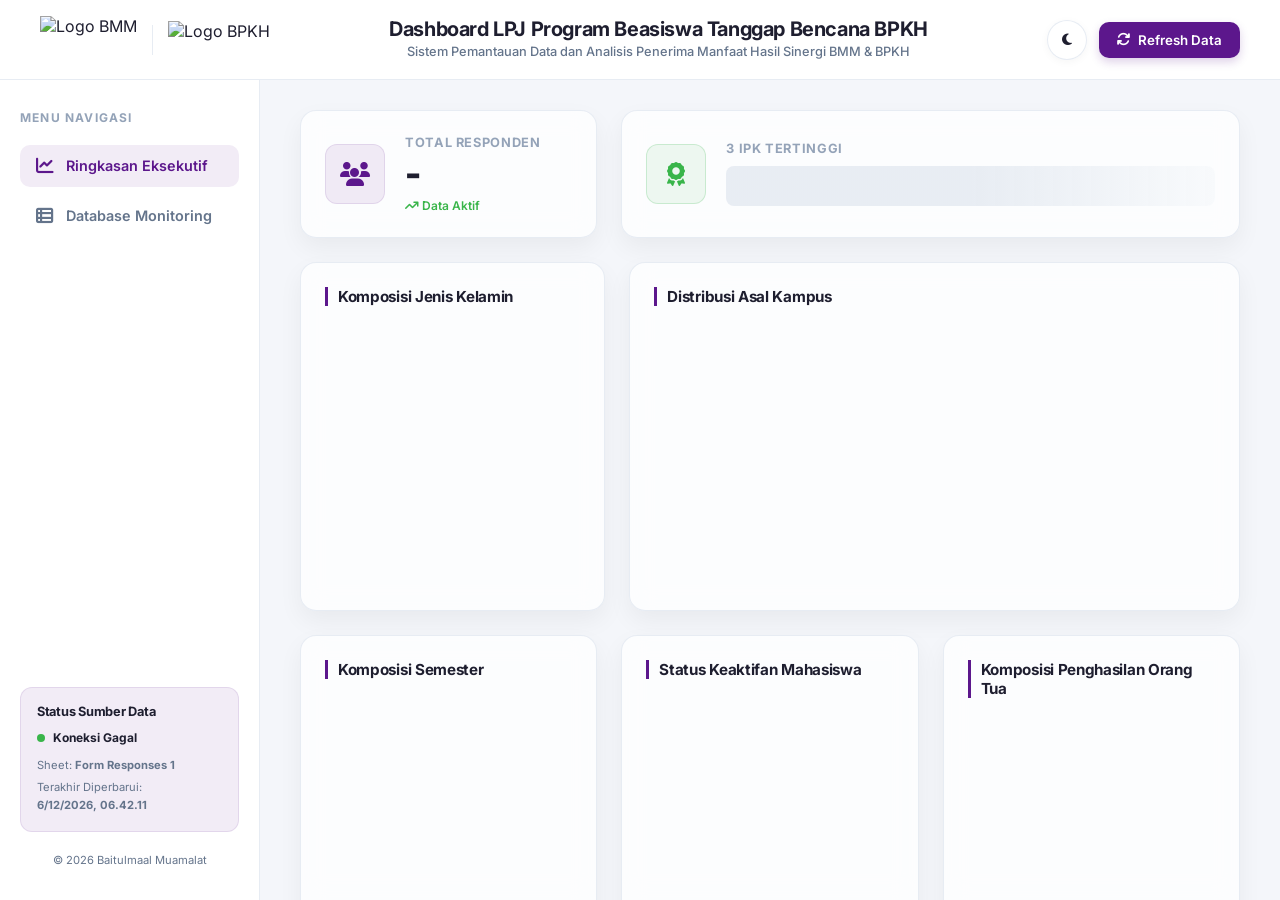
==== index.html @ 7a04a053 "Add files via upload" ====
<!DOCTYPE html>
<html lang="id">
<head>
  <meta charset="UTF-8">
  <meta name="viewport" content="width=device-width, initial-scale=1.0">
  <title>BMM & BPKH - Dashboard LPJ Beasiswa Tanggap Bencana</title>
  
  <!-- Inter Font -->
  <link rel="preconnect" href="https://fonts.googleapis.com">
  <link rel="preconnect" href="https://fonts.gstatic.com" crossorigin>
  <link href="https://fonts.googleapis.com/css2?family=Inter:wght@300;400;500;600;700;800&family=Playfair+Display:wght@700&display=swap" rel="stylesheet">
  
  <!-- FontAwesome Icons -->
  <link rel="stylesheet" href="https://cdnjs.cloudflare.com/ajax/libs/font-awesome/6.4.0/css/all.min.css">
  
  <!-- Stylesheets -->
  <link rel="stylesheet" href="styles.css">
</head>
<body class="light-theme">
  <!-- Top Navigation Bar -->
  <header class="app-header">
    <div class="header-logo-container">
      <img src="https://drive.google.com/thumbnail?sz=w200-h200&id=1kVg8K0z6s5IEbsBllSv-4tEiOCov7_xF" alt="Logo BMM" class="logo-bmm">
      <div class="logo-divider"></div>
      <img src="https://drive.google.com/thumbnail?sz=w300-h200&id=1fu9i_Rw0hWc5wqpegTaqgmlPfE95J2p5" alt="Logo BPKH" class="logo-bpkh">
    </div>
    <div class="header-title">
      <h1>Dashboard LPJ Program Beasiswa Tanggap Bencana BPKH</h1>
      <p>Sistem Pemantauan Data dan Analisis Penerima Manfaat Hasil Sinergi BMM & BPKH</p>
    </div>
    <div class="header-actions">
      <button id="theme-toggle-btn" class="icon-btn" title="Ganti Tema">
        <i class="fa-solid fa-moon"></i>
      </button>
      <button id="refresh-data-btn" class="primary-btn">
        <i class="fa-solid fa-arrows-rotate"></i> Refresh Data
      </button>
    </div>
  </header>

  <!-- Main View Grid -->
  <main class="dashboard-container">
    <!-- Left Navigation/Control Panel -->
    <aside class="sidebar-nav">
      <div class="sidebar-section">
        <h3>Menu Navigasi</h3>
        <a href="index.html" class="nav-item active">
          <i class="fa-solid fa-chart-line"></i> Ringkasan Eksekutif
        </a>
        <a href="monitoring.html" class="nav-item">
          <i class="fa-solid fa-table-list"></i> Database Monitoring
        </a>
      </div>

      <div class="sidebar-info-card">
        <h4>Status Sumber Data</h4>
        <div class="status-indicator online">
          <span class="pulse-dot"></span>
          <span id="data-status-text">Menghubungkan ke API...</span>
        </div>
        <p class="data-source-meta">Sheet: <strong id="meta-sheet-name">Form Responses 1</strong></p>
        <p class="data-source-meta">Terakhir Diperbarui: <br><strong id="meta-last-updated">-</strong></p>
      </div>
      
      <div class="sidebar-footer">
        <p>&copy; 2026 Baitulmaal Muamalat</p>
      </div>
    </aside>

    <!-- Main Content Area -->
    <section class="main-content">
      <div id="dashboard-view">
        <!-- KPI Row -->
        <div class="kpi-grid">
          <!-- Total Responden -->
          <div class="kpi-card glass-card">
            <div class="kpi-icon icon-purple">
              <i class="fa-solid fa-users"></i>
            </div>
            <div class="kpi-data">
              <span class="kpi-label">Total Responden</span>
              <h2 id="kpi-total-responden">-</h2>
              <span class="kpi-meta text-green"><i class="fa-solid fa-arrow-trend-up"></i> Data Aktif</span>
            </div>
          </div>
          <!-- Top IPK Leaders -->
          <div class="kpi-card glass-card span-2-col">
            <div class="kpi-icon icon-green">
              <i class="fa-solid fa-award"></i>
            </div>
            <div class="kpi-data leaderboard-container">
              <span class="kpi-label">3 IPK Tertinggi</span>
              <div id="kpi-top-ipk-list" class="top-ipk-list">
                <div class="ipk-skeleton"></div>
              </div>
            </div>
          </div>
        </div>

        <!-- Charts Grid (Upper Row) -->
        <div class="charts-grid">
          <!-- Jenis Kelamin -->
          <div class="chart-card glass-card">
            <h3>Komposisi Jenis Kelamin</h3>
            <div id="chart-gender" class="chart-wrapper"></div>
          </div>
          
          <!-- Kampus -->
          <div class="chart-card glass-card span-2-cols">
            <h3>Distribusi Asal Kampus</h3>
            <div id="chart-campus" class="chart-wrapper"></div>
          </div>
        </div>

        <!-- Charts Grid (Lower Row) -->
        <div class="charts-grid-3">
          <!-- Semester -->
          <div class="chart-card glass-card">
            <h3>Komposisi Semester</h3>
            <div id="chart-semester" class="chart-wrapper"></div>
          </div>

          <!-- Mahasiswa Aktif -->
          <div class="chart-card glass-card">
            <h3>Status Keaktifan Mahasiswa</h3>
            <div id="chart-active-status" class="chart-wrapper"></div>
          </div>

          <!-- Orang Tua Income Combined -->
          <div class="chart-card glass-card">
            <h3>Komposisi Penghasilan Orang Tua</h3>
            <div id="chart-parents-income" class="chart-wrapper"></div>
          </div>
        </div>
      </div>
    </section>
  </main>

  <!-- CDN scripts -->
  <script src="https://cdn.jsdelivr.net/npm/apexcharts"></script>
  
  <!-- JavaScript Code files -->
  <script src="config.js"></script>
  <script src="mockData.js"></script>
  <script src="app.js"></script>
</body>
</html>
---- styles.css ----
/* ==========================================================================
   BMM & BPKH SYSTEM - DESIGN SYSTEM & STYLESHEET
   Core Theme: BMM Purple & BMM Green
   Interface Archetype: Gemini Canvas (Glassmorphism, Sliding panel, Split-View)
   ========================================================================== */

/* 1. Global Reset & Theme Tokens */
:root {
  /* Font Family */
  --font-primary: 'Inter', -apple-system, BlinkMacSystemFont, "Segoe UI", Roboto, sans-serif;
  --font-serif: 'Playfair Display', Georgia, serif;

  /* Theme Transitions */
  --transition-smooth: all 0.3s cubic-bezier(0.4, 0, 0.2, 1);
  --transition-bounce: all 0.5s cubic-bezier(0.175, 0.885, 0.32, 1.275);
}

/* Light Theme Variables */
.light-theme {
  --bg-app: #f4f6fa;
  --bg-sidebar: #ffffff;
  --bg-card: rgba(255, 255, 255, 0.75);
  --bg-card-hover: rgba(255, 255, 255, 0.9);
  --border-color: rgba(226, 232, 240, 0.8);
  --border-glow: rgba(92, 23, 140, 0.1);
  
  --text-primary: #1e1e2f;
  --text-secondary: #64748b;
  --text-muted: #94a3b8;
  
  --primary-color: #5c178c;     /* BMM Purple */
  --primary-hover: #4a1270;
  --primary-light: rgba(92, 23, 140, 0.08);
  
  --secondary-color: #39b54a;   /* BMM Green */
  --secondary-hover: #2e943c;
  --secondary-light: rgba(57, 181, 74, 0.08);

  --accent-blue: #0284c7;
  --accent-red: #ef4444;

  --shadow-sm: 0 2px 8px rgba(0, 0, 0, 0.04);
  --shadow-md: 0 10px 25px rgba(0, 0, 0, 0.05);
  --shadow-lg: 0 20px 50px rgba(0, 0, 0, 0.08);
  
  --glass-blur: blur(12px);
  --card-header-bg: rgba(248, 250, 252, 0.5);
  --table-row-hover: rgba(92, 23, 140, 0.02);
  --table-header-bg: #f8fafc;
}

/* Dark Theme Variables (Premium Dark Mode) */
.dark-theme {
  --bg-app: #09090e;
  --bg-sidebar: #11111a;
  --bg-card: rgba(18, 18, 28, 0.7);
  --bg-card-hover: rgba(24, 24, 38, 0.85);
  --border-color: rgba(255, 255, 255, 0.06);
  --border-glow: rgba(92, 23, 140, 0.2);
  
  --text-primary: #f1f5f9;
  --text-secondary: #94a3b8;
  --text-muted: #64748b;
  
  --primary-color: #a855f7;     /* Lighter Purple for dark mode */
  --primary-hover: #c084fc;
  --primary-light: rgba(168, 85, 247, 0.15);
  
  --secondary-color: #4ade80;   /* Lighter Green for dark mode */
  --secondary-hover: #86efac;
  --secondary-light: rgba(74, 222, 128, 0.15);

  --accent-blue: #38bdf8;
  --accent-red: #f87171;

  --shadow-sm: 0 2px 8px rgba(0, 0, 0, 0.2);
  --shadow-md: 0 10px 30px rgba(0, 0, 0, 0.3);
  --shadow-lg: 0 20px 60px rgba(0, 0, 0, 0.5);
  
  --glass-blur: blur(20px);
  --card-header-bg: rgba(255, 255, 255, 0.02);
  --table-row-hover: rgba(168, 85, 247, 0.04);
  --table-header-bg: #141420;
}

/* 2. Base & Typography */
* {
  margin: 0;
  padding: 0;
  box-sizing: border-box;
}

body {
  font-family: var(--font-primary);
  background-color: var(--bg-app);
  color: var(--text-primary);
  min-height: 100vh;
  display: flex;
  flex-direction: column;
  overflow-x: hidden;
  transition: var(--transition-smooth);
}

h1, h2, h3, h4, h5, h6 {
  font-weight: 700;
  letter-spacing: -0.02em;
  line-height: 1.25;
}

p {
  line-height: 1.6;
  color: var(--text-secondary);
}

a {
  color: var(--primary-color);
  text-decoration: none;
  transition: var(--transition-smooth);
}

a:hover {
  text-decoration: underline;
}

/* 3. Common Components & Glassmorphism */
.glass-card {
  background-color: var(--bg-card);
  backdrop-filter: var(--glass-blur);
  -webkit-backdrop-filter: var(--glass-blur);
  border: 1px solid var(--border-color);
  border-radius: 16px;
  box-shadow: var(--shadow-md);
  transition: var(--transition-smooth);
}

.glass-card:hover {
  box-shadow: var(--shadow-lg), 0 0 15px var(--border-glow);
  background-color: var(--bg-card-hover);
}

/* Loading Spinner */
.spinner-loader {
  width: 40px;
  height: 40px;
  border: 4px solid var(--border-color);
  border-top-color: var(--primary-color);
  border-radius: 50%;
  animation: spin 1s linear infinite;
  margin: 20px auto;
}

@keyframes spin {
  to { transform: rotate(360deg); }
}

/* Skeleton Loading Gradients */
.skeleton-image {
  width: 100%;
  height: 100%;
  background: linear-gradient(90deg, var(--border-color) 25%, var(--table-header-bg) 50%, var(--border-color) 75%);
  background-size: 200% 100%;
  animation: loading-skeleton 1.5s infinite;
}

@keyframes loading-skeleton {
  0% { background-position: 200% 0; }
  100% { background-position: -200% 0; }
}

/* Buttons */
.primary-btn, .secondary-btn, .icon-btn {
  display: inline-flex;
  align-items: center;
  justify-content: center;
  gap: 8px;
  font-family: var(--font-primary);
  font-weight: 600;
  border-radius: 10px;
  cursor: pointer;
  transition: var(--transition-bounce);
  border: none;
}

.primary-btn {
  background-color: var(--primary-color);
  color: #ffffff;
  padding: 10px 18px;
  box-shadow: 0 4px 10px rgba(92, 23, 140, 0.2);
}

.primary-btn:hover {
  transform: translateY(-2px);
  background-color: var(--primary-hover);
  box-shadow: 0 6px 15px rgba(92, 23, 140, 0.35);
}

.primary-btn:active {
  transform: translateY(0);
}

.secondary-btn {
  background-color: var(--primary-light);
  color: var(--primary-color);
  padding: 10px 18px;
}

.secondary-btn:hover {
  background-color: var(--primary-color);
  color: #ffffff;
}

.icon-btn {
  background-color: var(--bg-card);
  border: 1px solid var(--border-color);
  color: var(--text-primary);
  width: 40px;
  height: 40px;
  border-radius: 50%;
  box-shadow: var(--shadow-sm);
}

.icon-btn:hover {
  transform: scale(1.1);
  color: var(--primary-color);
  border-color: var(--primary-color);
  box-shadow: 0 4px 12px var(--border-glow);
}

.fluid-btn {
  width: 100%;
}

/* 4. App Header Layout */
.app-header {
  height: 80px;
  padding: 0 40px;
  background-color: var(--bg-sidebar);
  border-bottom: 1px solid var(--border-color);
  display: flex;
  align-items: center;
  justify-content: space-between;
  position: sticky;
  top: 0;
  z-index: 100;
  transition: var(--transition-smooth);
}

.header-logo-container {
  display: flex;
  align-items: center;
  gap: 15px;
}

.logo-bmm {
  height: 48px;
  object-fit: contain;
}

.logo-bpkh {
  height: 38px;
  object-fit: contain;
}

.logo-divider {
  width: 1px;
  height: 30px;
  background-color: var(--border-color);
}

.header-title {
  text-align: center;
  flex: 1;
}

.header-title h1 {
  font-size: 1.25rem;
  color: var(--text-primary);
}

.header-title p {
  font-size: 0.8rem;
  font-weight: 500;
  color: var(--text-secondary);
}

.header-actions {
  display: flex;
  align-items: center;
  gap: 12px;
}

/* 5. Main Dashboard Layout */
.dashboard-container {
  flex: 1;
  display: flex;
  position: relative;
}

/* Sidebar Nav */
.sidebar-nav {
  width: 260px;
  background-color: var(--bg-sidebar);
  border-right: 1px solid var(--border-color);
  padding: 30px 20px;
  display: flex;
  flex-direction: column;
  justify-content: space-between;
  transition: var(--transition-smooth);
}

.sidebar-section {
  display: flex;
  flex-direction: column;
  gap: 8px;
}

.sidebar-section h3 {
  font-size: 0.75rem;
  text-transform: uppercase;
  color: var(--text-muted);
  margin-bottom: 12px;
  letter-spacing: 0.1em;
}

.nav-item {
  display: flex;
  align-items: center;
  gap: 12px;
  background: none;
  border: none;
  padding: 12px 16px;
  border-radius: 10px;
  font-family: var(--font-primary);
  font-size: 0.9rem;
  font-weight: 600;
  color: var(--text-secondary);
  cursor: pointer;
  text-align: left;
  transition: var(--transition-smooth);
}

.nav-item i {
  font-size: 1.1rem;
}

.nav-item:hover, .nav-item.active {
  color: var(--primary-color);
  background-color: var(--primary-light);
}

.sidebar-info-card {
  background-color: var(--primary-light);
  border: 1px solid var(--border-glow);
  padding: 16px;
  border-radius: 12px;
  margin-top: auto;
  margin-bottom: 20px;
}

.sidebar-info-card h4 {
  font-size: 0.8rem;
  color: var(--text-primary);
  margin-bottom: 10px;
}

.status-indicator {
  display: flex;
  align-items: center;
  gap: 8px;
  font-size: 0.75rem;
  font-weight: 700;
  margin-bottom: 12px;
}

.status-indicator.online {
  color: var(--secondary-color);
}

.pulse-dot {
  width: 8px;
  height: 8px;
  background-color: var(--secondary-color);
  border-radius: 50%;
  box-shadow: 0 0 0 var(--secondary-color);
  animation: pulse-green 1.5s infinite;
}

@keyframes pulse-green {
  0% { box-shadow: 0 0 0 0 rgba(57, 181, 74, 0.7); }
  70% { box-shadow: 0 0 0 8px rgba(57, 181, 74, 0); }
  100% { box-shadow: 0 0 0 0 rgba(57, 181, 74, 0); }
}

.data-source-meta {
  font-size: 0.7rem;
  color: var(--text-secondary);
  margin-top: 4px;
}

.sidebar-footer {
  font-size: 0.7rem;
  color: var(--text-muted);
  text-align: center;
}

/* 6. Content Panels */
.main-content {
  flex: 1;
  padding: 30px 40px;
  overflow-y: auto;
  height: calc(100vh - 80px);
}

.tab-pane {
  display: none;
}

.tab-pane.active {
  display: block;
}

/* 7. Executive Summary / Dashboard Tab Widgets */
.kpi-grid {
  display: grid;
  grid-template-columns: repeat(3, 1fr);
  gap: 24px;
  margin-bottom: 24px;
}

.kpi-card {
  padding: 24px;
  display: flex;
  align-items: center;
  gap: 20px;
}

.span-2-col {
  grid-column: span 2;
}

.kpi-icon {
  width: 60px;
  height: 60px;
  border-radius: 12px;
  display: flex;
  align-items: center;
  justify-content: center;
  font-size: 1.5rem;
}

.icon-purple {
  background-color: var(--primary-light);
  color: var(--primary-color);
  border: 1px solid var(--border-glow);
}

.icon-green {
  background-color: var(--secondary-light);
  color: var(--secondary-color);
  border: 1px solid rgba(57, 181, 74, 0.2);
}

.kpi-data {
  flex: 1;
  display: flex;
  flex-direction: column;
}

.kpi-label {
  font-size: 0.8rem;
  text-transform: uppercase;
  color: var(--text-muted);
  font-weight: 700;
  letter-spacing: 0.05em;
  margin-bottom: 4px;
}

.kpi-data h2 {
  font-size: 2.25rem;
  color: var(--text-primary);
  line-height: 1.1;
  font-weight: 800;
}

.kpi-meta {
  font-size: 0.75rem;
  font-weight: 600;
  margin-top: 4px;
}

.text-green {
  color: var(--secondary-color);
}

/* Leaderboard */
.leaderboard-container {
  display: flex;
  flex-direction: column;
}

.top-ipk-list {
  display: flex;
  gap: 15px;
  margin-top: 6px;
  flex-wrap: wrap;
}

.leaderboard-item {
  flex: 1;
  min-width: 140px;
  background-color: var(--primary-light);
  border: 1px solid var(--border-glow);
  padding: 8px 12px;
  border-radius: 10px;
  display: flex;
  flex-direction: column;
  justify-content: center;
  position: relative;
  overflow: hidden;
  transition: var(--transition-smooth);
}

.leaderboard-item:hover {
  transform: translateY(-2px);
  box-shadow: 0 4px 10px var(--border-glow);
}

.leaderboard-item::after {
  content: '';
  position: absolute;
  top: 0;
  right: 0;
  width: 4px;
  height: 100%;
  background-color: var(--secondary-color);
}

.rank-badge {
  font-size: 0.65rem;
  text-transform: uppercase;
  font-weight: 800;
  color: var(--secondary-color);
  margin-bottom: 2px;
}

.leaderboard-item h4 {
  font-size: 0.8rem;
  color: var(--text-primary);
  white-space: nowrap;
  overflow: hidden;
  text-overflow: ellipsis;
}

.leaderboard-item span {
  font-size: 1rem;
  font-weight: 800;
  color: var(--primary-color);
  margin-top: 2px;
}

.ipk-skeleton {
  width: 100%;
  height: 40px;
  border-radius: 8px;
  background: linear-gradient(90deg, var(--border-color) 25%, var(--table-header-bg) 50%, var(--border-color) 75%);
  background-size: 200% 100%;
  animation: loading-skeleton 1.5s infinite;
}

/* Charts Sections */
.charts-grid {
  display: grid;
  grid-template-columns: 1fr 2fr;
  gap: 24px;
  margin-bottom: 24px;
}

.charts-grid-3 {
  display: grid;
  grid-template-columns: repeat(3, 1fr);
  gap: 24px;
  margin-bottom: 24px;
}

.chart-card {
  padding: 24px;
  display: flex;
  flex-direction: column;
}

.chart-card h3 {
  font-size: 0.95rem;
  color: var(--text-primary);
  margin-bottom: 20px;
  border-left: 3px solid var(--primary-color);
  padding-left: 10px;
}

.chart-wrapper {
  flex: 1;
  min-height: 260px;
  width: 100%;
}

/* 8. Table & Database Monitoring Tab Layout */
.table-container-header {
  margin-bottom: 20px;
}

.table-container-header h2 {
  font-size: 1.25rem;
  color: var(--text-primary);
  margin-bottom: 12px;
}

.table-toolbar {
  display: flex;
  gap: 15px;
  align-items: center;
  flex-wrap: wrap;
}

.search-input-wrapper {
  position: relative;
  flex: 1;
  min-width: 250px;
}

.search-input-wrapper i {
  position: absolute;
  left: 14px;
  top: 50%;
  transform: translateY(-50%);
  color: var(--text-muted);
}

.search-input-wrapper input {
  width: 100%;
  padding: 10px 15px 10px 40px;
  border: 1px solid var(--border-color);
  border-radius: 10px;
  background-color: var(--bg-sidebar);
  color: var(--text-primary);
  font-family: var(--font-primary);
  outline: none;
  transition: var(--transition-smooth);
}

.search-input-wrapper input:focus {
  border-color: var(--primary-color);
  box-shadow: 0 0 10px var(--border-glow);
}

.table-filter {
  padding: 10px 15px;
  border: 1px solid var(--border-color);
  border-radius: 10px;
  background-color: var(--bg-sidebar);
  color: var(--text-primary);
  font-family: var(--font-primary);
  font-weight: 500;
  outline: none;
  cursor: pointer;
  transition: var(--transition-smooth);
}

.table-filter:focus {
  border-color: var(--primary-color);
}

/* Monitoring Table */
.table-scroll-wrapper {
  overflow-x: auto;
  border-radius: 16px;
  box-shadow: var(--shadow-sm);
  background-color: var(--bg-sidebar);
  border: 1px solid var(--border-color);
}

.monitoring-table {
  width: 100%;
  border-collapse: collapse;
  text-align: left;
  font-size: 0.9rem;
}

.monitoring-table th, .monitoring-table td {
  padding: 15px 20px;
  border-bottom: 1px solid var(--border-color);
}

.monitoring-table th {
  background-color: var(--table-header-bg);
  font-weight: 700;
  color: var(--text-secondary);
  font-size: 0.8rem;
  text-transform: uppercase;
  letter-spacing: 0.05em;
}

.monitoring-table th.sortable {
  cursor: pointer;
}

.monitoring-table th.sortable:hover {
  color: var(--primary-color);
}

.monitoring-table tbody tr {
  transition: var(--transition-smooth);
  cursor: pointer;
}

.monitoring-table tbody tr:hover {
  background-color: var(--table-row-hover);
}

.monitoring-table td {
  color: var(--text-primary);
  font-weight: 500;
}

.monitoring-table td strong {
  font-weight: 700;
}

/* Action view details link inside table row */
.action-view-btn {
  color: var(--primary-color);
  font-weight: 700;
  font-size: 0.85rem;
  background: none;
  border: none;
  cursor: pointer;
  display: inline-flex;
  align-items: center;
  gap: 5px;
  transition: var(--transition-smooth);
}

.action-view-btn:hover {
  color: var(--primary-hover);
  text-decoration: underline;
}

/* Table Empty state */
.table-empty-state {
  text-align: center;
  padding: 50px !important;
  color: var(--text-secondary);
}

.table-empty-state i {
  font-size: 2.5rem;
  color: var(--text-muted);
  margin-bottom: 15px;
}

/* Pagination */
.table-pagination {
  display: flex;
  justify-content: space-between;
  align-items: center;
  margin-top: 20px;
  padding: 0 10px;
}

.pagination-info {
  font-size: 0.85rem;
  color: var(--text-secondary);
}

.pagination-controls {
  display: flex;
  align-items: center;
  gap: 8px;
}

.page-numbers-container {
  display: flex;
  gap: 4px;
}

.page-btn {
  background-color: var(--bg-sidebar);
  border: 1px solid var(--border-color);
  color: var(--text-primary);
  font-family: var(--font-primary);
  font-weight: 600;
  width: 32px;
  height: 32px;
  border-radius: 8px;
  cursor: pointer;
  display: flex;
  align-items: center;
  justify-content: center;
  transition: var(--transition-smooth);
}

.page-btn:hover {
  color: var(--primary-color);
  border-color: var(--primary-color);
}

.page-btn.active {
  background-color: var(--primary-color);
  color: #ffffff;
  border-color: var(--primary-color);
}

.page-btn:disabled, .icon-btn:disabled {
  opacity: 0.4;
  cursor: not-allowed;
}

/* 9. Gemini Canvas Drawer Component (Slide Panel Details) */
.canvas-overlay {
  position: fixed;
  top: 0;
  left: 0;
  width: 100vw;
  height: 100vh;
  background-color: rgba(9, 9, 14, 0.4);
  backdrop-filter: blur(4px);
  z-index: 1000;
  opacity: 0;
  visibility: hidden;
  transition: var(--transition-smooth);
}

.canvas-overlay.open {
  opacity: 1;
  visibility: visible;
}

.canvas-drawer {
  position: fixed;
  top: 0;
  right: 0;
  width: 580px;
  height: 100vh;
  z-index: 1001;
  border-radius: 20px 0 0 20px;
  border-right: none;
  box-shadow: -10px 0 40px rgba(0, 0, 0, 0.15);
  transform: translateX(100%);
  display: flex;
  flex-direction: column;
  transition: transform 0.4s cubic-bezier(0.16, 1, 0.3, 1);
  background-color: var(--bg-sidebar);
}

.canvas-drawer.open {
  transform: translateX(0);
}

.canvas-header {
  padding: 24px 30px;
  border-bottom: 1px solid var(--border-color);
  display: flex;
  align-items: center;
  justify-content: space-between;
}

.canvas-header-title {
  display: flex;
  align-items: center;
  gap: 15px;
  flex: 1;
}

.canvas-header-title .header-icon {
  font-size: 1.8rem;
  color: var(--primary-color);
}

.canvas-header-title h2 {
  font-size: 1.2rem;
  color: var(--text-primary);
}

.canvas-header-title p {
  font-size: 0.85rem;
  color: var(--text-secondary);
  font-weight: 500;
}

.canvas-close-btn {
  background-color: transparent;
  border: none;
  box-shadow: none;
}

.canvas-close-btn:hover {
  transform: rotate(90deg);
  background-color: var(--primary-light);
}

.canvas-content {
  flex: 1;
  padding: 30px;
  overflow-y: auto;
}

.canvas-section {
  margin-bottom: 30px;
}

.section-title {
  font-size: 0.9rem;
  color: var(--primary-color);
  border-bottom: 2px solid var(--border-color);
  padding-bottom: 8px;
  margin-bottom: 15px;
  text-transform: uppercase;
  letter-spacing: 0.05em;
  display: flex;
  align-items: center;
  gap: 8px;
}

/* Detail view tabular styling inside canvas */
.details-table {
  width: 100%;
  border-collapse: collapse;
}

.details-table th, .details-table td {
  padding: 10px 0;
  font-size: 0.9rem;
  vertical-align: top;
}

.details-table th {
  font-weight: 600;
  color: var(--text-secondary);
  width: 170px;
}

.details-table td {
  color: var(--text-primary);
  font-weight: 700;
}

.wa-action-link {
  display: inline-flex;
  align-items: center;
  gap: 6px;
  color: #25d366; /* WA Green */
  background-color: rgba(37, 211, 102, 0.08);
  padding: 4px 10px;
  border-radius: 8px;
  font-weight: 700;
  transition: var(--transition-bounce);
}

.wa-action-link:hover {
  background-color: #25d366;
  color: #ffffff;
  transform: translateY(-1px);
  text-decoration: none;
}

/* Attachments preview elements inside details workspace */
.attachments-grid {
  display: grid;
  grid-template-columns: 1fr 1fr;
  gap: 15px;
}

.attachment-item-card {
  border: 1px solid var(--border-color);
  border-radius: 12px;
  padding: 12px;
  background-color: var(--table-header-bg);
  display: flex;
  flex-direction: column;
}

.span-full-width {
  grid-column: span 2;
}

.attachment-item-card h5 {
  font-size: 0.8rem;
  color: var(--text-primary);
  margin-bottom: 8px;
}

.attachment-preview-box {
  height: 120px;
  border-radius: 8px;
  overflow: hidden;
  background-color: var(--bg-app);
  border: 1px dashed var(--border-color);
  display: flex;
  align-items: center;
  justify-content: center;
  margin-bottom: 8px;
  color: var(--text-muted);
  font-size: 0.8rem;
}

.attachment-preview-box img {
  width: 100%;
  height: 100%;
  object-fit: cover;
  cursor: pointer;
  transition: var(--transition-bounce);
}

.attachment-preview-box img:hover {
  transform: scale(1.05);
}

.flex-row-gallery {
  height: 140px;
  display: flex;
  gap: 8px;
  padding: 8px;
  overflow-x: auto;
  justify-content: flex-start;
}

.flex-row-gallery img {
  height: 100%;
  width: 100px;
  flex-shrink: 0;
  border-radius: 6px;
}

.gallery-links-container {
  display: flex;
  gap: 8px;
  flex-wrap: wrap;
}

.attachment-action-btn, .gallery-open-btn {
  font-size: 0.75rem;
  font-weight: 700;
  display: inline-flex;
  align-items: center;
  gap: 5px;
  color: var(--primary-color);
  background-color: var(--primary-light);
  padding: 6px 12px;
  border-radius: 6px;
  border: none;
  cursor: pointer;
}

.attachment-action-btn:hover, .gallery-open-btn:hover {
  background-color: var(--primary-color);
  color: #ffffff;
  text-decoration: none;
}

.canvas-footer {
  padding: 24px 30px;
  border-top: 1px solid var(--border-color);
  background-color: var(--card-header-bg);
}

/* ==========================================================================
   10. PDF PRINT CONTAINER STYLE DECLARATIONS
   These styles are completely hidden in browser, but render nicely under html2pdf.js.
   We align BMM logo on Left, BPKH logo on Right. High-contrast typography.
   ========================================================================== */
#pdf-report-template {
  display: none; /* Hidden by default in web app */
}

/* Exposed only during PDF generation */
.pdf-container {
  width: 210mm; /* A4 Width */
  padding: 20mm 15mm;
  background-color: #ffffff;
  color: #000000;
  font-family: var(--font-primary);
  font-size: 11pt;
}

.pdf-header-table {
  width: 100%;
  border-collapse: collapse;
  margin-bottom: 5px;
}

.pdf-header-table td {
  border: none;
  vertical-align: middle;
}

.logo-cell-left {
  width: 120px;
  text-align: left;
}

.logo-cell-left img {
  height: 55px;
  object-fit: contain;
}

.logo-cell-right {
  width: 150px;
  text-align: right;
}

.logo-cell-right img {
  height: 48px;
  object-fit: contain;
}

.title-cell-center {
  text-align: center;
}

.title-cell-center h3 {
  font-size: 13pt;
  font-weight: 800;
  color: #4a148c; /* BMM Purple for PDF header */
  margin-bottom: 2px;
}

.title-cell-center .subtitle {
  font-size: 8pt;
  color: #333333;
  font-weight: 600;
}

.pdf-header-divider {
  height: 3px;
  background: linear-gradient(90deg, #4a148c 0%, #2e7d32 100%);
  margin-top: 10px;
  margin-bottom: 20px;
}

.pdf-title-block {
  text-align: center;
  margin-bottom: 25px;
}

.pdf-title-block h4 {
  font-size: 12pt;
  font-weight: 800;
  letter-spacing: 0.05em;
  color: #000000;
}

.pdf-title-block p {
  font-size: 9pt;
  color: #555555;
  margin-top: 4px;
}

.pdf-section {
  margin-bottom: 25px;
}

.pdf-section-title {
  font-size: 10pt;
  font-weight: 800;
  background-color: #f1e9f7; /* Very light purple highlight for PDF headers */
  color: #4a148c;
  padding: 6px 12px;
  border-left: 4px solid #4a148c;
  margin-bottom: 12px;
}

.pdf-data-table {
  width: 100%;
  border-collapse: collapse;
}

.pdf-data-table td {
  padding: 6px 8px;
  font-size: 10.5pt;
  vertical-align: top;
  border-bottom: 1px solid #eeeeee;
}

.label-width {
  width: 200px;
  color: #333333;
  font-weight: 600;
}

.colon-width {
  width: 10px;
}

.pdf-data-table tr td:last-child {
  font-weight: 700;
}

.pdf-document-container {
  display: grid;
  grid-template-columns: 1fr 1fr;
  gap: 15px;
}

.pdf-doc-box {
  border: 1px solid #cccccc;
  border-radius: 8px;
  padding: 10px;
  background-color: #fafafa;
}

.pdf-doc-box h6 {
  font-size: 8pt;
  font-weight: 800;
  color: #555555;
  margin-bottom: 8px;
  text-align: center;
}

.pdf-image-wrapper {
  height: 160px;
  background-color: #eeeeee;
  border-radius: 6px;
  overflow: hidden;
  display: flex;
  align-items: center;
  justify-content: center;
}

.pdf-image-wrapper img {
  width: 100%;
  height: 100%;
  object-fit: contain;
}

.pdf-gallery-container {
  display: flex;
  gap: 10px;
  flex-wrap: wrap;
  justify-content: center;
  border: 1px solid #cccccc;
  border-radius: 8px;
  padding: 10px;
  background-color: #fafafa;
}

.pdf-gallery-container img {
  height: 130px;
  width: auto;
  border-radius: 6px;
  object-fit: contain;
}

.image-placeholder {
  font-size: 9pt;
  color: #888888;
  font-weight: 500;
}

.pdf-signature-section {
  margin-top: 30px;
}

.declaration-text {
  font-size: 8.5pt;
  font-style: italic;
  line-height: 1.4;
  color: #333333;
  text-align: justify;
}

.signature-table {
  width: 100%;
  border-collapse: collapse;
  margin-top: 20px;
}

.signature-table td {
  border: none;
  font-size: 10pt;
  vertical-align: top;
}

.signature-line {
  height: 1px;
  background-color: #000000;
  width: 180px;
  margin-top: 60px;
  margin-bottom: 4px;
}

.signature-table td:last-child .signature-line {
  margin-left: auto;
}

.signature-date {
  font-size: 8pt;
  color: #555555;
}

/* 11. Responsive layout details */
@media (max-width: 1200px) {
  .charts-grid {
    grid-template-columns: 1fr;
  }
  .charts-grid-3 {
    grid-template-columns: 1fr;
  }
  .kpi-grid {
    grid-template-columns: 1fr;
  }
  .span-2-col {
    grid-column: span 1;
  }
}

@media (max-width: 900px) {
  .dashboard-container {
    flex-direction: column;
  }
  .sidebar-nav {
    width: 100%;
    border-right: none;
    border-bottom: 1px solid var(--border-color);
  }
  .app-header {
    flex-direction: column;
    height: auto;
    padding: 20px;
    gap: 15px;
  }
  .canvas-drawer {
    width: 100%;
    border-radius: 0;
  }
}
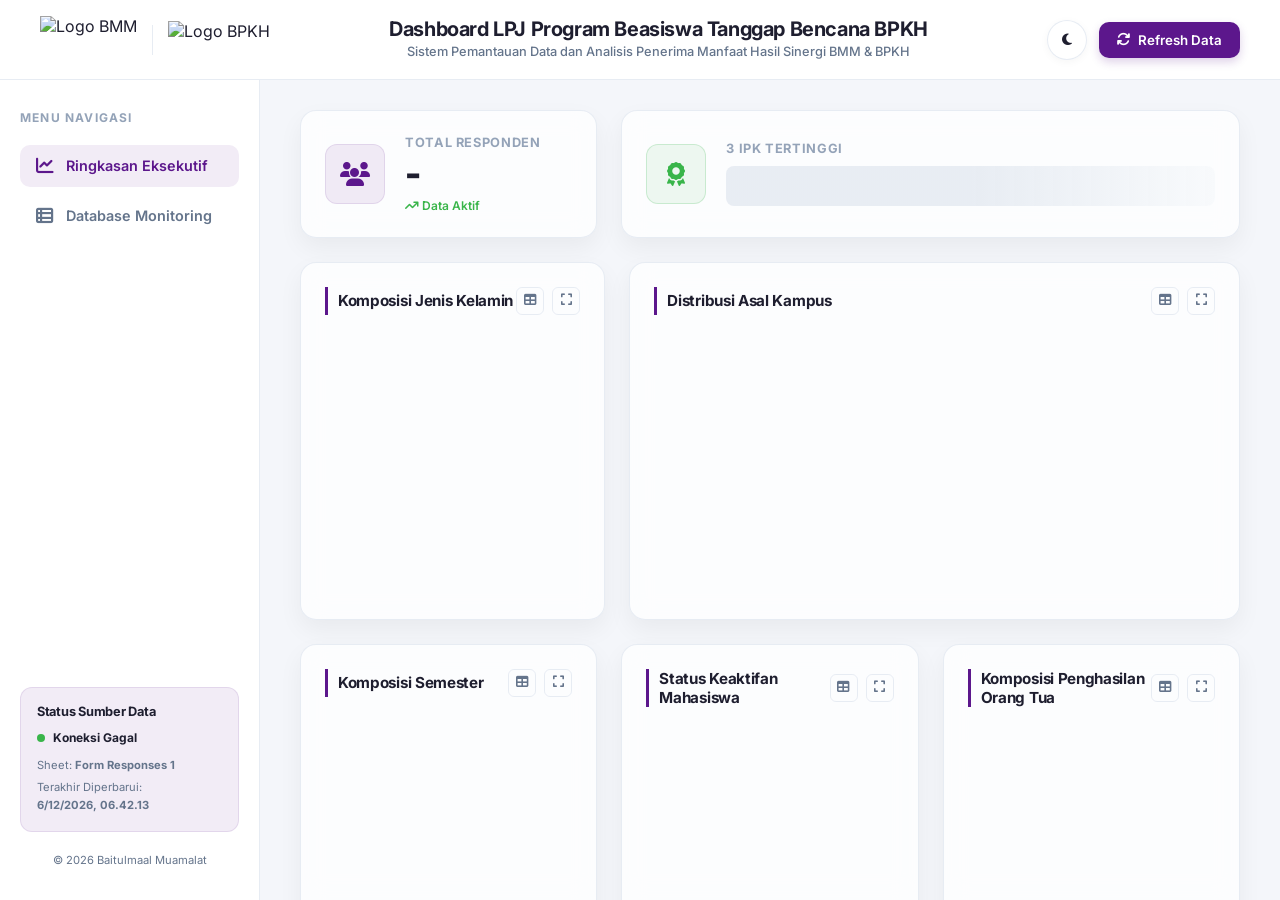
==== commit 00217078: "Add files via upload" ====
--- a/index.html
+++ b/index.html
@@ -4,6 +4,7 @@
   <meta charset="UTF-8">
   <meta name="viewport" content="width=device-width, initial-scale=1.0">
   <title>BMM & BPKH - Dashboard LPJ Beasiswa Tanggap Bencana</title>
+  <link rel="shortcut icon" href="https://drive.google.com/thumbnail?sz=w32-h32&id=1kVg8K0z6s5IEbsBllSv-4tEiOCov7_xF" type="image/x-icon">
   
   <!-- Inter Font -->
   <link rel="preconnect" href="https://fonts.googleapis.com">
@@ -100,36 +101,71 @@
         <!-- Charts Grid (Upper Row) -->
         <div class="charts-grid">
           <!-- Jenis Kelamin -->
-          <div class="chart-card glass-card">
-            <h3>Komposisi Jenis Kelamin</h3>
+          <div class="chart-card glass-card" id="card-gender">
+            <div class="chart-header">
+              <h3>Komposisi Jenis Kelamin</h3>
+              <div class="chart-actions-btn-group">
+                <button class="chart-action-btn toggle-table-btn" title="Tampilkan Tabel Data"><i class="fa-solid fa-table"></i></button>
+                <button class="chart-action-btn fullscreen-btn" title="Fullscreen"><i class="fa-solid fa-expand"></i></button>
+              </div>
+            </div>
             <div id="chart-gender" class="chart-wrapper"></div>
+            <div class="chart-data-table-wrapper"></div>
           </div>
           
           <!-- Kampus -->
-          <div class="chart-card glass-card span-2-cols">
-            <h3>Distribusi Asal Kampus</h3>
+          <div class="chart-card glass-card span-2-cols" id="card-campus">
+            <div class="chart-header">
+              <h3>Distribusi Asal Kampus</h3>
+              <div class="chart-actions-btn-group">
+                <button class="chart-action-btn toggle-table-btn" title="Tampilkan Tabel Data"><i class="fa-solid fa-table"></i></button>
+                <button class="chart-action-btn fullscreen-btn" title="Fullscreen"><i class="fa-solid fa-expand"></i></button>
+              </div>
+            </div>
             <div id="chart-campus" class="chart-wrapper"></div>
+            <div class="chart-data-table-wrapper"></div>
           </div>
         </div>
 
         <!-- Charts Grid (Lower Row) -->
         <div class="charts-grid-3">
           <!-- Semester -->
-          <div class="chart-card glass-card">
-            <h3>Komposisi Semester</h3>
+          <div class="chart-card glass-card" id="card-semester">
+            <div class="chart-header">
+              <h3>Komposisi Semester</h3>
+              <div class="chart-actions-btn-group">
+                <button class="chart-action-btn toggle-table-btn" title="Tampilkan Tabel Data"><i class="fa-solid fa-table"></i></button>
+                <button class="chart-action-btn fullscreen-btn" title="Fullscreen"><i class="fa-solid fa-expand"></i></button>
+              </div>
+            </div>
             <div id="chart-semester" class="chart-wrapper"></div>
+            <div class="chart-data-table-wrapper"></div>
           </div>
 
           <!-- Mahasiswa Aktif -->
-          <div class="chart-card glass-card">
-            <h3>Status Keaktifan Mahasiswa</h3>
+          <div class="chart-card glass-card" id="card-active-status">
+            <div class="chart-header">
+              <h3>Status Keaktifan Mahasiswa</h3>
+              <div class="chart-actions-btn-group">
+                <button class="chart-action-btn toggle-table-btn" title="Tampilkan Tabel Data"><i class="fa-solid fa-table"></i></button>
+                <button class="chart-action-btn fullscreen-btn" title="Fullscreen"><i class="fa-solid fa-expand"></i></button>
+              </div>
+            </div>
             <div id="chart-active-status" class="chart-wrapper"></div>
+            <div class="chart-data-table-wrapper"></div>
           </div>
 
           <!-- Orang Tua Income Combined -->
-          <div class="chart-card glass-card">
-            <h3>Komposisi Penghasilan Orang Tua</h3>
+          <div class="chart-card glass-card" id="card-parents-income">
+            <div class="chart-header">
+              <h3>Komposisi Penghasilan Orang Tua</h3>
+              <div class="chart-actions-btn-group">
+                <button class="chart-action-btn toggle-table-btn" title="Tampilkan Tabel Data"><i class="fa-solid fa-table"></i></button>
+                <button class="chart-action-btn fullscreen-btn" title="Fullscreen"><i class="fa-solid fa-expand"></i></button>
+              </div>
+            </div>
             <div id="chart-parents-income" class="chart-wrapper"></div>
+            <div class="chart-data-table-wrapper"></div>
           </div>
         </div>
       </div>
--- a/styles.css
+++ b/styles.css
@@ -1331,3 +1331,330 @@
     border-radius: 0;
   }
 }
+
+/* ==========================================================================
+   ADDITIONAL STYLES FOR MONITORING & REPORT ADJUSMENTS
+   ========================================================================== */
+
+/* Uppercase typography for tables */
+.monitoring-table td {
+  text-transform: uppercase;
+}
+
+/* Left-align drawer labels & details */
+.details-table th {
+  text-align: left;
+}
+.details-table td {
+  text-align: left;
+}
+
+/* Checkbox Column */
+.checkbox-col {
+  width: 45px;
+  text-align: center;
+}
+.monitoring-table td input[type="checkbox"],
+.monitoring-table th input[type="checkbox"] {
+  width: 16px;
+  height: 16px;
+  cursor: pointer;
+  accent-color: var(--primary-color);
+}
+
+/* Chart Card Actions (Fullscreen & Table View) */
+.chart-header {
+  display: flex;
+  align-items: center;
+  justify-content: space-between;
+  margin-bottom: 20px;
+  border-left: 3px solid var(--primary-color);
+  padding-left: 10px;
+}
+.chart-header h3 {
+  font-size: 0.95rem;
+  color: var(--text-primary);
+  border-left: none !important;
+  padding-left: 0 !important;
+  margin-bottom: 0 !important;
+}
+.chart-actions-btn-group {
+  display: flex;
+  gap: 8px;
+}
+.chart-action-btn {
+  background: transparent;
+  border: 1px solid var(--border-color);
+  color: var(--text-secondary);
+  width: 28px;
+  height: 28px;
+  border-radius: 6px;
+  cursor: pointer;
+  display: flex;
+  align-items: center;
+  justify-content: center;
+  transition: var(--transition-smooth);
+  font-size: 0.8rem;
+}
+.chart-action-btn:hover {
+  color: var(--primary-color);
+  border-color: var(--primary-color);
+  background-color: var(--primary-light);
+}
+.chart-action-btn.active {
+  background-color: var(--primary-color);
+  color: #ffffff;
+  border-color: var(--primary-color);
+}
+
+/* Chart Data Table View */
+.chart-data-table-wrapper {
+  display: none;
+  flex: 1;
+  overflow-y: auto;
+  max-height: 220px;
+  border: 1px solid var(--border-color);
+  border-radius: 8px;
+  margin-top: 10px;
+}
+.chart-card.show-table .chart-data-table-wrapper {
+  display: block;
+}
+.chart-card.show-table .chart-wrapper {
+  display: none;
+}
+.chart-data-table {
+  width: 100%;
+  border-collapse: collapse;
+  font-size: 0.75rem;
+}
+.chart-data-table th, .chart-data-table td {
+  padding: 8px 12px;
+  border-bottom: 1px solid var(--border-color);
+  text-align: left;
+  text-transform: uppercase;
+}
+.chart-data-table th {
+  background-color: var(--table-header-bg);
+  font-weight: 700;
+  position: sticky;
+  top: 0;
+  color: var(--text-secondary);
+  font-size: 0.7rem;
+}
+.chart-data-table tbody tr:hover {
+  background-color: var(--table-row-hover);
+}
+
+/* Fullscreen Chart Overlay */
+.chart-card.fullscreen {
+  position: fixed;
+  top: 20px;
+  left: 20px;
+  width: calc(100vw - 40px);
+  height: calc(100vh - 40px);
+  z-index: 1000;
+  background-color: var(--bg-sidebar);
+  box-shadow: 0 25px 60px rgba(0, 0, 0, 0.4);
+}
+.chart-card.fullscreen .chart-wrapper {
+  max-height: none;
+  height: calc(100% - 60px) !important;
+}
+.chart-card.fullscreen .chart-data-table-wrapper {
+  max-height: none;
+  height: calc(100% - 60px) !important;
+}
+.fullscreen-overlay-active {
+  overflow: hidden;
+}
+
+/* Bulk Download Progress Modal */
+.progress-modal-overlay {
+  position: fixed;
+  top: 0;
+  left: 0;
+  width: 100vw;
+  height: 100vh;
+  background-color: rgba(9, 9, 14, 0.6);
+  backdrop-filter: blur(4px);
+  z-index: 2000;
+  display: none;
+  align-items: center;
+  justify-content: center;
+}
+.progress-modal-overlay.show {
+  display: flex;
+}
+.progress-modal-card {
+  background-color: var(--bg-sidebar);
+  border: 1px solid var(--border-color);
+  border-radius: 16px;
+  padding: 30px;
+  width: 400px;
+  box-shadow: var(--shadow-lg);
+  text-align: center;
+}
+.progress-modal-card h4 {
+  font-size: 1.1rem;
+  margin-bottom: 15px;
+  color: var(--text-primary);
+}
+.progress-bar-container {
+  background-color: var(--border-color);
+  height: 8px;
+  border-radius: 4px;
+  width: 100%;
+  overflow: hidden;
+  margin-bottom: 15px;
+}
+.progress-bar-fill {
+  background-color: var(--secondary-color);
+  height: 100%;
+  width: 0%;
+  transition: width 0.2s ease;
+}
+.progress-modal-status {
+  font-size: 0.85rem;
+  color: var(--text-secondary);
+  font-weight: 500;
+}
+
+/* 1-Page PDF Layout Styles */
+.pdf-container.one-page {
+  width: 210mm;
+  height: 297mm;
+  padding: 8mm 10mm;
+  background-color: #ffffff;
+  color: #000000;
+  box-sizing: border-box;
+  position: relative;
+}
+.pdf-container.one-page .pdf-header-divider {
+  margin-top: 5px;
+  margin-bottom: 8px;
+}
+.pdf-container.one-page .pdf-title-block {
+  margin-bottom: 8px;
+}
+.pdf-container.one-page .pdf-title-block h4 {
+  font-size: 10pt;
+}
+.pdf-container.one-page .pdf-title-block p {
+  font-size: 7.5pt;
+  margin-top: 1px;
+}
+.pdf-columns-wrapper {
+  display: flex;
+  gap: 10px;
+  margin-bottom: 8px;
+}
+.pdf-column-50 {
+  flex: 1;
+  width: 50%;
+}
+.pdf-container.one-page .pdf-section {
+  margin-bottom: 8px;
+}
+.pdf-container.one-page .pdf-section-title {
+  font-size: 8pt;
+  padding: 3px 8px;
+  margin-bottom: 6px;
+}
+.pdf-container.one-page .pdf-data-table td {
+  padding: 3px 4px;
+  font-size: 7.5pt;
+}
+.pdf-container.one-page .label-width {
+  width: 120px;
+}
+.pdf-container.one-page .pdf-document-container {
+  display: flex;
+  gap: 10px;
+}
+.pdf-container.one-page .pdf-doc-box {
+  flex: 1;
+  width: 50%;
+  padding: 6px;
+}
+.pdf-container.one-page .pdf-doc-box h6 {
+  font-size: 7pt;
+  margin-bottom: 4px;
+}
+.pdf-container.one-page .pdf-image-wrapper {
+  height: 105px;
+  position: relative;
+  background-color: #f8fafc;
+  border: 1px solid #e2e8f0;
+}
+.pdf-container.one-page .pdf-gallery-container {
+  padding: 6px;
+  gap: 8px;
+  border: 1px solid #e2e8f0;
+}
+.pdf-container.one-page .pdf-gallery-container img {
+  height: 55px;
+}
+.pdf-image-wrapper img.is-portrait {
+  height: 100%;
+  width: auto;
+  max-width: 100%;
+  object-fit: contain;
+  margin: 0 auto;
+  display: block;
+}
+.pdf-image-wrapper img.is-landscape {
+  width: 100%;
+  height: auto;
+  max-height: 100%;
+  object-fit: contain;
+  margin: 0 auto;
+  display: block;
+}
+.pdf-gallery-container img.is-portrait {
+  height: 55px;
+  width: auto;
+}
+.pdf-gallery-container img.is-landscape {
+  height: auto;
+  width: 80px;
+  max-height: 55px;
+}
+.pdf-doc-placeholder {
+  display: flex;
+  flex-direction: column;
+  align-items: center;
+  justify-content: center;
+  width: 100%;
+  height: 100%;
+  background-color: #f1e9f7;
+  border: 1px solid #d8b4fe;
+  border-radius: 6px;
+  color: #4a148c;
+  text-align: center;
+  padding: 8px;
+  box-sizing: border-box;
+}
+.pdf-doc-placeholder i {
+  font-size: 24px;
+  color: #ef4444;
+  margin-bottom: 4px;
+}
+.pdf-container.one-page .pdf-signature-section {
+  margin-top: 10px;
+}
+.pdf-container.one-page .declaration-text {
+  font-size: 6.5pt;
+  line-height: 1.3;
+}
+.pdf-container.one-page .signature-table {
+  margin-top: 10px;
+}
+.pdf-container.one-page .signature-table td {
+  font-size: 7.5pt;
+}
+.pdf-container.one-page .signature-line {
+  margin-top: 30px;
+  width: 130px;
+}
+
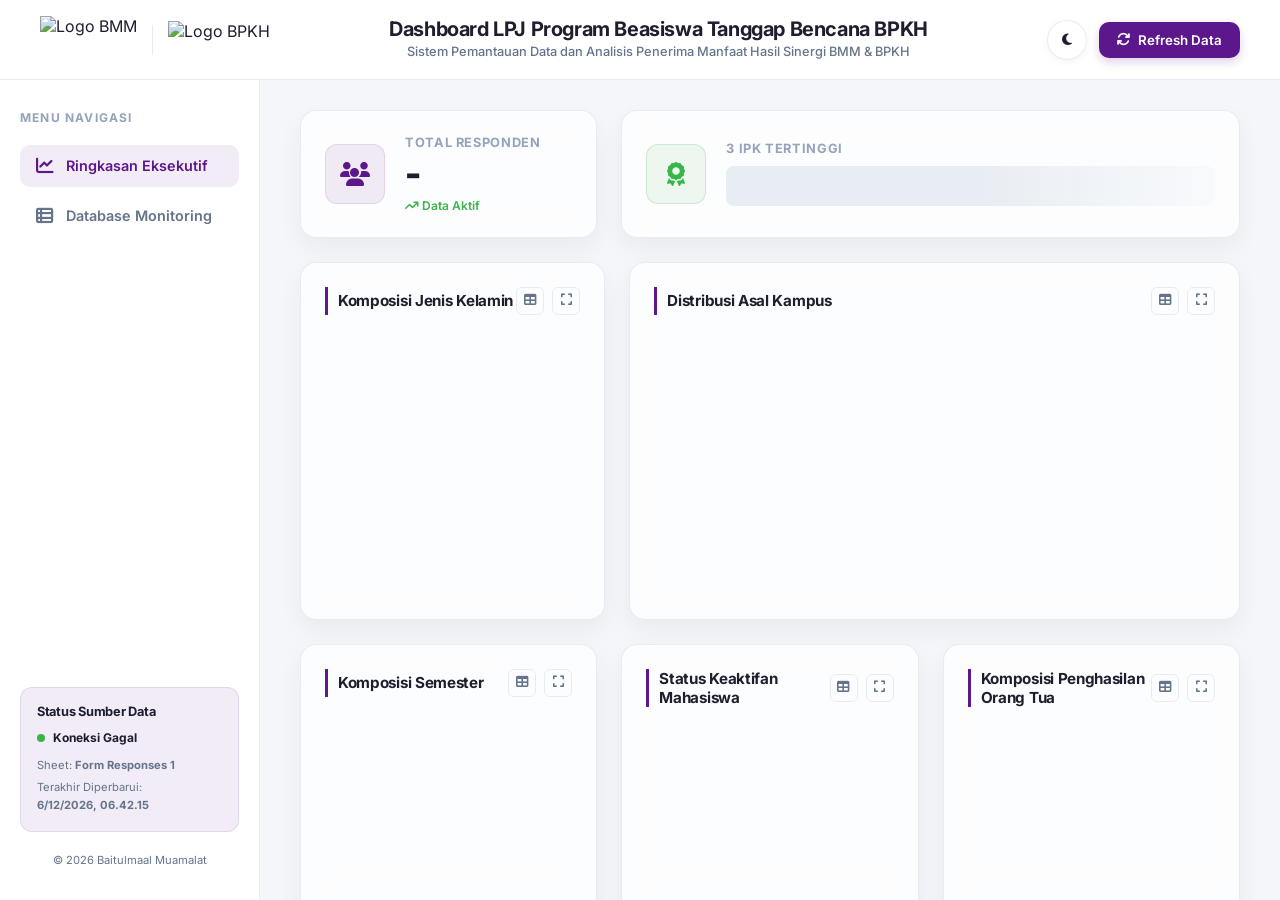
==== commit ccb0b40e: "Add files via upload" ====
--- a/index.html
+++ b/index.html
@@ -4,7 +4,7 @@
   <meta charset="UTF-8">
   <meta name="viewport" content="width=device-width, initial-scale=1.0">
   <title>BMM & BPKH - Dashboard LPJ Beasiswa Tanggap Bencana</title>
-  <link rel="shortcut icon" href="https://drive.google.com/thumbnail?sz=w32-h32&id=1kVg8K0z6s5IEbsBllSv-4tEiOCov7_xF" type="image/x-icon">
+  <link rel="shortcut icon" href="https://drive.google.com/thumbnail?sz=w32-h32&id=17r3JcPrnVOy3Efkx92NvXQfMio6AxpZ2" type="image/x-icon">
   
   <!-- Inter Font -->
   <link rel="preconnect" href="https://fonts.googleapis.com">
@@ -21,7 +21,7 @@
   <!-- Top Navigation Bar -->
   <header class="app-header">
     <div class="header-logo-container">
-      <img src="https://drive.google.com/thumbnail?sz=w200-h200&id=1kVg8K0z6s5IEbsBllSv-4tEiOCov7_xF" alt="Logo BMM" class="logo-bmm">
+      <img src="https://drive.google.com/thumbnail?sz=w200-h200&id=17r3JcPrnVOy3Efkx92NvXQfMio6AxpZ2" alt="Logo BMM" class="logo-bmm">
       <div class="logo-divider"></div>
       <img src="https://drive.google.com/thumbnail?sz=w300-h200&id=1fu9i_Rw0hWc5wqpegTaqgmlPfE95J2p5" alt="Logo BPKH" class="logo-bpkh">
     </div>
--- a/styles.css
+++ b/styles.css
@@ -1524,7 +1524,7 @@
 .pdf-container.one-page {
   width: 210mm;
   height: 297mm;
-  padding: 8mm 10mm;
+  padding: 6mm 10mm;
   background-color: #ffffff;
   color: #000000;
   box-sizing: border-box;
@@ -1557,7 +1557,7 @@
   margin-bottom: 8px;
 }
 .pdf-container.one-page .pdf-section-title {
-  font-size: 8pt;
+  font-size: 8.5pt;
   padding: 3px 8px;
   margin-bottom: 6px;
 }
@@ -1566,7 +1566,7 @@
   font-size: 7.5pt;
 }
 .pdf-container.one-page .label-width {
-  width: 120px;
+  width: 125px;
 }
 .pdf-container.one-page .pdf-document-container {
   display: flex;
@@ -1576,50 +1576,61 @@
   flex: 1;
   width: 50%;
   padding: 6px;
+  border: 1px solid #e2e8f0;
+  border-radius: 6px;
+  background-color: #f8fafc;
 }
 .pdf-container.one-page .pdf-doc-box h6 {
   font-size: 7pt;
   margin-bottom: 4px;
+  text-align: center;
+  color: var(--text-secondary);
 }
 .pdf-container.one-page .pdf-image-wrapper {
-  height: 105px;
+  height: 90px;
   position: relative;
+  background-color: #ffffff;
+  border: 1px solid #e2e8f0;
+  border-radius: 4px;
+  overflow: hidden;
+  display: flex;
+  align-items: center;
+  justify-content: center;
+}
+.pdf-image-wrapper img {
+  max-width: 100%;
+  max-height: 100%;
+  width: auto;
+  height: auto;
+  object-fit: contain;
+  margin: 0 auto;
+  display: block;
+}
+
+/* Dynamic single-photo house layout */
+.pdf-single-photo-container {
+  display: block;
+  width: 100%;
+}
+.pdf-single-photo-box {
+  height: 90px;
+  width: 100%;
+  border: 1px solid #e2e8f0;
+  border-radius: 6px;
+  display: flex;
+  align-items: center;
+  justify-content: center;
   background-color: #f8fafc;
-  border: 1px solid #e2e8f0;
-}
-.pdf-container.one-page .pdf-gallery-container {
-  padding: 6px;
-  gap: 8px;
-  border: 1px solid #e2e8f0;
-}
-.pdf-container.one-page .pdf-gallery-container img {
-  height: 55px;
-}
-.pdf-image-wrapper img.is-portrait {
-  height: 100%;
-  width: auto;
+  overflow: hidden;
+}
+.pdf-single-photo-box img {
+  max-height: 90px;
   max-width: 100%;
   object-fit: contain;
   margin: 0 auto;
   display: block;
 }
-.pdf-image-wrapper img.is-landscape {
-  width: 100%;
-  height: auto;
-  max-height: 100%;
-  object-fit: contain;
-  margin: 0 auto;
-  display: block;
-}
-.pdf-gallery-container img.is-portrait {
-  height: 55px;
-  width: auto;
-}
-.pdf-gallery-container img.is-landscape {
-  height: auto;
-  width: 80px;
-  max-height: 55px;
-}
+
 .pdf-doc-placeholder {
   display: flex;
   flex-direction: column;
@@ -1645,7 +1656,7 @@
 }
 .pdf-container.one-page .declaration-text {
   font-size: 6.5pt;
-  line-height: 1.3;
+  line-height: 1.35;
 }
 .pdf-container.one-page .signature-table {
   margin-top: 10px;
@@ -1654,7 +1665,40 @@
   font-size: 7.5pt;
 }
 .pdf-container.one-page .signature-line {
-  margin-top: 30px;
+  margin-top: 28px;
   width: 130px;
 }
 
+/* Print CSS for browser window.print() (Selectable PDF Text) */
+@media print {
+  body {
+    background-color: #ffffff !important;
+    color: #000000 !important;
+    font-family: 'Inter', sans-serif !important;
+  }
+  body * {
+    visibility: hidden !important;
+  }
+  #pdf-report-template, #pdf-report-template * {
+    visibility: visible !important;
+  }
+  #pdf-report-template {
+    position: absolute !important;
+    left: 0 !important;
+    top: 0 !important;
+    width: 210mm !important;
+    display: block !important;
+    background-color: #ffffff !important;
+    padding: 0 !important;
+    margin: 0 !important;
+    box-shadow: none !important;
+    border: none !important;
+  }
+  .html2pdf__page-break {
+    page-break-before: always !important;
+    break-before: page !important;
+    display: block !important;
+    height: 0 !important;
+  }
+}
+
